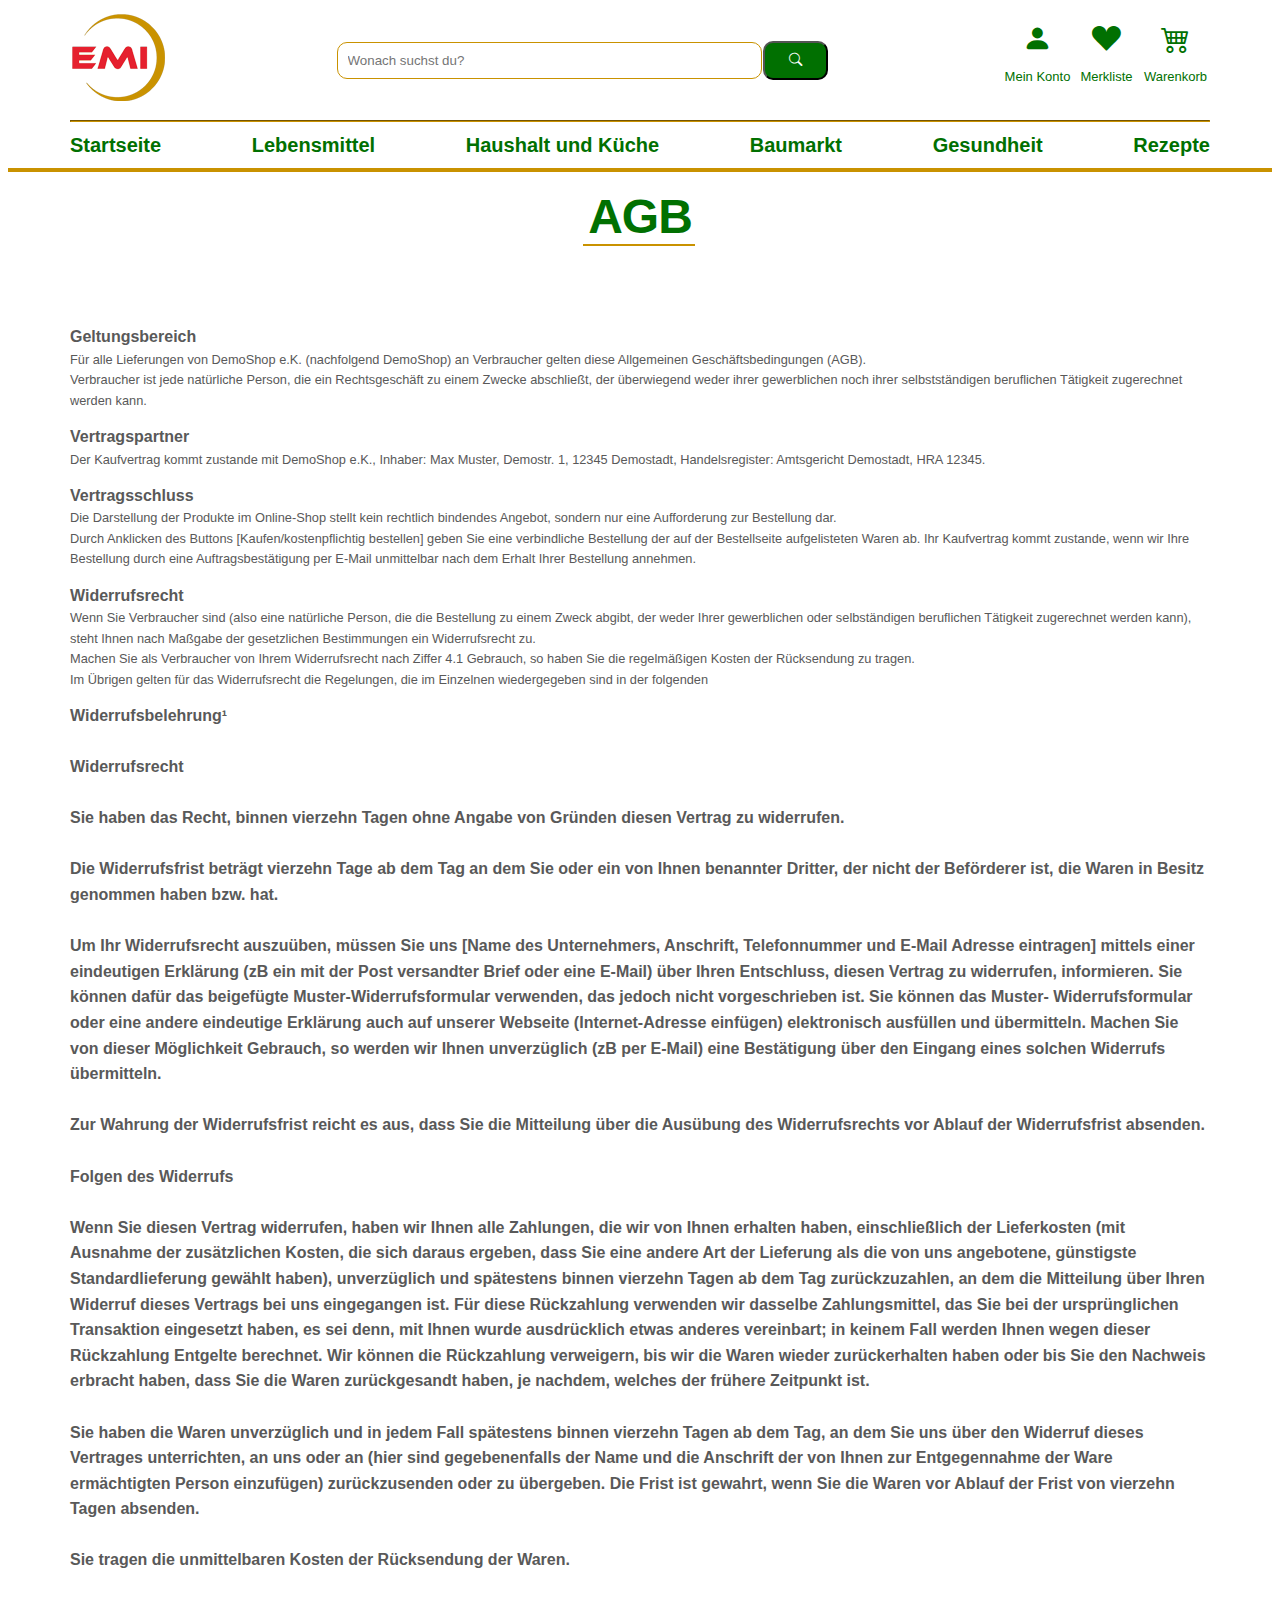
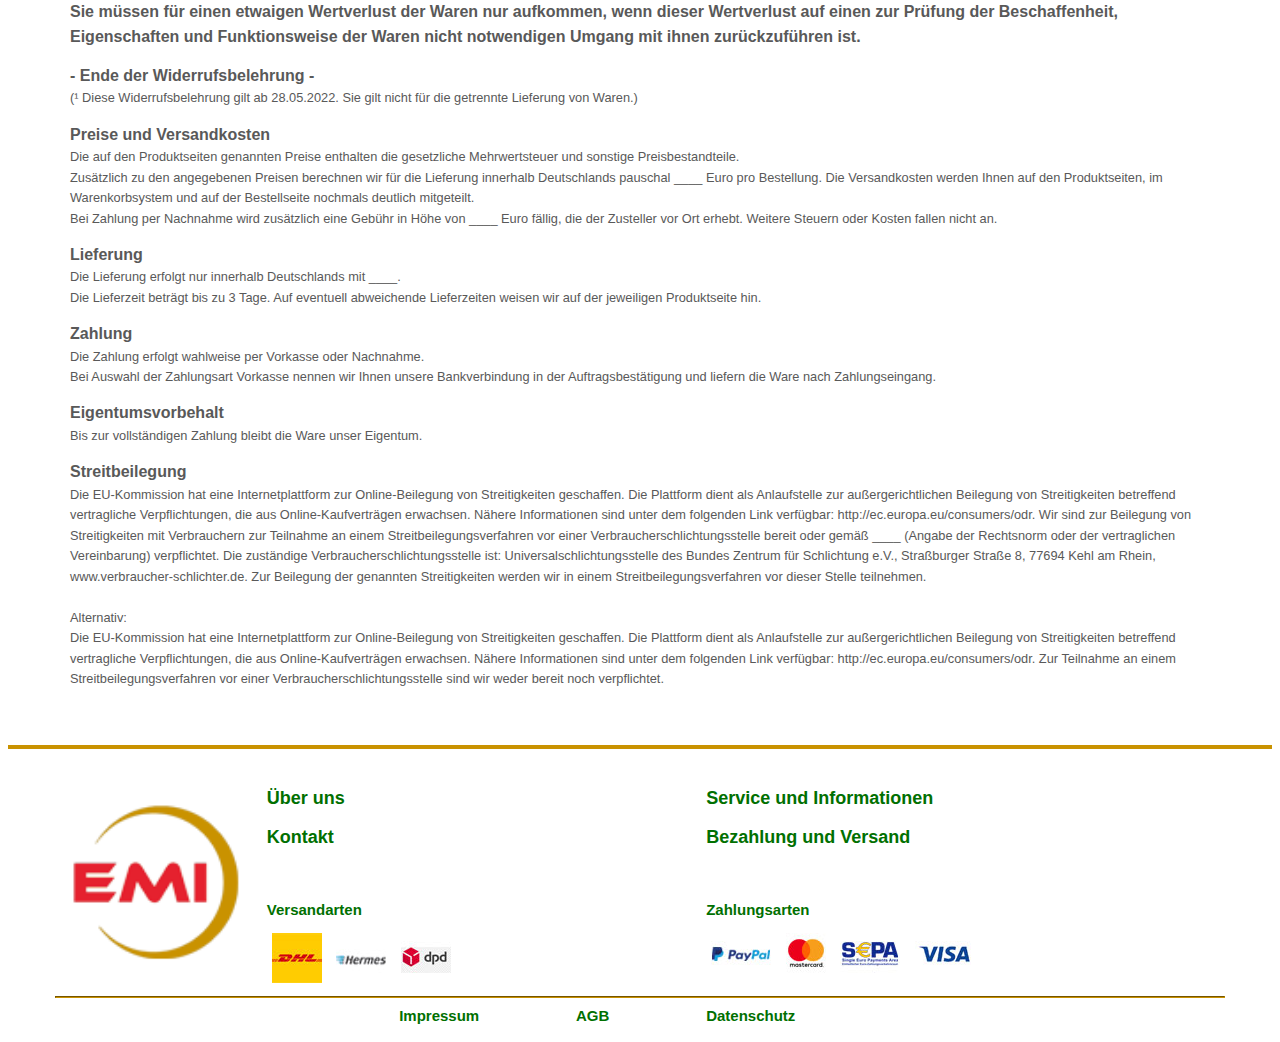
==== agb.html @ e1a67d45 "add project files" ====
<!doctype html>
<html lang="de">
	<head>
		<meta charset="utf-8">
		<meta name="viewport" content="width=device-width, initial-scale=1">
		<title>AGB</title>
		<link href="css/onlineshop.css" rel="stylesheet">
		<link href="css/agb.css" rel="stylesheet">
		<link rel="icon" href="favicon.ico" type="img/x-icon">
		
	</head>

	<body>
			<a href="#top" class="back-to-top" style="display: block" >Nach oben</a>
		
			<header>
				
				<div class="container">
					<div class="logo">
						<a href="index.html"> <img alt="" src="bilder/logo.png"></a>
					</div>
					
					<form class="suchen">
						<input type="text" placeholder="Wonach suchst du?" name="search">
						<button class="such_knopf" type="submit"><i class="bi bi-search"></i></button> 
					</form>
					
					<div class="top_rechts">
						<div class="konto">
							<a href="mein_konto.html">
								<i class="bi bi-person-fill"></i>
								<p>Mein Konto</p>
							</a>
						</div>
						<div class="merkliste">
							<a href="#">
								<i class="bi bi-suit-heart-fill"></i>
								<p>Merkliste</p>
							</a>
						</div>
						<div class="warenkorb">
							<a href="#">
								<i class="bi bi-cart4"></i>
								<p>Warenkorb</p>
							</a>
						</div>
					</div>
				</div>
			</header>
			
			
			<nav class="navi">
				<div class="container">
					<hr>
					<div class="links">
						<a href="index.html">Startseite</a>
						<a href="lebensmittel.html">Lebensmittel </a>
						<a href="haushalt_kuche.html">Haushalt und Küche</a>
						<a href="baumarkt.html">Baumarkt </a>
						<a href="#">Gesundheit</a>
						<a href="rezepte.html">Rezepte</a>
					</div>								
				</div>
				<div class="linie"></div>
					
				
			</nav>
		
		
			<section  >
				<div class="container">
					<div class="agb_seite">
						<h1>AGB</h1>
							<p>
								<span class="bold">Geltungsbereich</span><br>
								Für alle Lieferungen von DemoShop e.K. (nachfolgend DemoShop) an Verbraucher gelten diese Allgemeinen Geschäftsbedingungen (AGB).<br>
								Verbraucher ist jede natürliche Person, die ein Rechtsgeschäft zu einem Zwecke abschließt, der überwiegend weder ihrer gewerblichen noch ihrer selbstständigen beruflichen Tätigkeit zugerechnet werden kann.
								
							</p>
							<p>
								<span class="bold">Vertragspartner</span><br>
								Der Kaufvertrag kommt zustande mit DemoShop e.K., Inhaber: Max Muster, Demostr. 1, 12345 Demostadt, Handelsregister: Amtsgericht Demostadt, HRA 12345.
							</p>
							<p>
								<span class="bold">Vertragsschluss</span><br>
								Die Darstellung der Produkte im Online-Shop stellt kein rechtlich bindendes Angebot, sondern nur eine Aufforderung zur Bestellung dar.<br>
								Durch Anklicken des Buttons [Kaufen/kostenpflichtig bestellen] geben Sie eine verbindliche Bestellung der auf der Bestellseite aufgelisteten Waren ab. Ihr Kaufvertrag kommt zustande, wenn wir Ihre Bestellung durch eine Auftragsbestätigung per E-Mail unmittelbar nach dem Erhalt Ihrer Bestellung annehmen.
							</p>
							<p>
								<span class="bold">Widerrufsrecht</span><br>
								Wenn Sie Verbraucher sind (also eine natürliche Person, die die Bestellung zu einem Zweck abgibt, der weder Ihrer gewerblichen oder selbständigen beruflichen Tätigkeit zugerechnet werden kann), steht Ihnen nach Maßgabe der gesetzlichen Bestimmungen ein Widerrufsrecht zu.<br>
								Machen Sie als Verbraucher von Ihrem Widerrufsrecht nach Ziffer 4.1 Gebrauch, so haben Sie die regelmäßigen Kosten der Rücksendung zu tragen.<br>
								Im Übrigen gelten für das Widerrufsrecht die Regelungen, die im Einzelnen wiedergegeben sind in der folgenden
							</p>
							<p>
								<span class="bold">Widerrufsbelehrung¹<br><br>

									Widerrufsrecht<br><br>

									Sie haben das Recht, binnen vierzehn Tagen ohne Angabe von Gründen diesen Vertrag zu widerrufen.<br><br>

									Die Widerrufsfrist beträgt vierzehn Tage ab dem Tag an dem Sie oder ein von Ihnen benannter Dritter, der nicht der Beförderer ist, die Waren in Besitz genommen haben bzw. hat.<br><br>
								
								

									Um Ihr Widerrufsrecht auszuüben, müssen Sie uns [Name des Unternehmers, Anschrift, Telefonnummer und E-Mail Adresse eintragen] mittels einer eindeutigen Erklärung (zB ein mit der Post versandter Brief oder eine E-Mail) über Ihren Entschluss, diesen Vertrag zu widerrufen, informieren. Sie können dafür das beigefügte Muster-Widerrufsformular verwenden, das jedoch nicht vorgeschrieben ist. Sie können das Muster- Widerrufsformular oder eine andere eindeutige Erklärung auch auf unserer Webseite (Internet-Adresse einfügen) elektronisch ausfüllen und übermitteln. Machen Sie von dieser Möglichkeit Gebrauch, so werden wir Ihnen unverzüglich (zB per E-Mail) eine Bestätigung über den Eingang eines solchen Widerrufs übermitteln.<br><br>

									Zur Wahrung der Widerrufsfrist reicht es aus, dass Sie die Mitteilung über die Ausübung des Widerrufsrechts vor Ablauf der Widerrufsfrist absenden.<br><br>

									Folgen des Widerrufs<br><br>

									Wenn Sie diesen Vertrag widerrufen, haben wir Ihnen alle Zahlungen, die wir von Ihnen erhalten haben, einschließlich der Lieferkosten (mit Ausnahme der zusätzlichen Kosten, die sich daraus ergeben, dass Sie eine andere Art der Lieferung als die von uns angebotene, günstigste Standardlieferung gewählt haben), unverzüglich und spätestens binnen vierzehn Tagen ab dem Tag zurückzuzahlen, an dem die Mitteilung über Ihren Widerruf dieses Vertrags bei uns eingegangen ist. Für diese Rückzahlung verwenden wir dasselbe Zahlungsmittel, das Sie bei der ursprünglichen Transaktion eingesetzt haben, es sei denn, mit Ihnen wurde ausdrücklich etwas anderes vereinbart; in keinem Fall werden Ihnen wegen dieser Rückzahlung Entgelte berechnet. Wir können die Rückzahlung verweigern, bis wir die Waren wieder zurückerhalten haben oder bis Sie den Nachweis erbracht haben, dass Sie die Waren zurückgesandt haben, je nachdem, welches der frühere Zeitpunkt ist.<br><br>

									Sie haben die Waren unverzüglich und in jedem Fall spätestens binnen vierzehn Tagen ab dem Tag, an dem Sie uns über den Widerruf dieses Vertrages unterrichten, an uns oder an (hier sind gegebenenfalls der Name und die Anschrift der von Ihnen zur Entgegennahme der Ware ermächtigten Person einzufügen) zurückzusenden oder zu übergeben. Die Frist ist gewahrt, wenn Sie die Waren vor Ablauf der Frist von vierzehn Tagen absenden.<br><br>

									Sie tragen die unmittelbaren Kosten der Rücksendung der Waren.<br><br>

									Sie müssen für einen etwaigen Wertverlust der Waren nur aufkommen, wenn dieser Wertverlust auf einen zur Prüfung der Beschaffenheit, Eigenschaften und Funktionsweise der Waren nicht notwendigen Umgang mit ihnen zurückzuführen ist.
								</span>
							</p>
							<p>
								<span class="bold">- Ende der Widerrufsbelehrung -</span><br>

								(¹ Diese Widerrufsbelehrung gilt ab 28.05.2022. Sie gilt nicht für die getrennte Lieferung von Waren.)
							</p>
							<p>
								<span class="bold">Preise und Versandkosten</span><br>

									Die auf den Produktseiten genannten Preise enthalten die gesetzliche Mehrwertsteuer und sonstige Preisbestandteile.<br>
									Zusätzlich zu den angegebenen Preisen berechnen wir für die Lieferung innerhalb Deutschlands pauschal ____ Euro pro Bestellung. Die Versandkosten werden Ihnen auf den Produktseiten, im Warenkorbsystem und auf der Bestellseite nochmals deutlich mitgeteilt.
									<br>
									Bei Zahlung per Nachnahme wird zusätzlich eine Gebühr in Höhe von ____ Euro fällig, die der Zusteller vor Ort erhebt. Weitere Steuern oder Kosten fallen nicht an.
							</p>
							<p>
								<span class="bold">Lieferung</span><br>
								
								Die Lieferung erfolgt nur innerhalb Deutschlands mit ____.<br>
								Die Lieferzeit beträgt bis zu 3 Tage. Auf eventuell abweichende Lieferzeiten weisen wir auf der jeweiligen Produktseite hin.
							</p>
							<p>
								<span class="bold">Zahlung</span><br>
								Die Zahlung erfolgt wahlweise per Vorkasse oder Nachnahme.<br>
								Bei Auswahl der Zahlungsart Vorkasse nennen wir Ihnen unsere Bankverbindung in der Auftragsbestätigung und liefern die Ware nach Zahlungseingang.
							</p>
							<p>
								<span class="bold">Eigentumsvorbehalt</span><br>
								Bis zur vollständigen Zahlung bleibt die Ware unser Eigentum.
							</p>
						
							<p>
								<span class="bold">Streitbeilegung</span><br>
								Die EU-Kommission hat eine Internetplattform zur Online-Beilegung von Streitigkeiten geschaffen. Die Plattform dient als Anlaufstelle zur außergerichtlichen Beilegung von Streitigkeiten betreffend vertragliche Verpflichtungen, die aus Online-Kaufverträgen erwachsen. Nähere Informationen sind unter dem folgenden Link verfügbar: http://ec.europa.eu/consumers/odr. Wir sind zur Beilegung von Streitigkeiten mit Verbrauchern zur Teilnahme an einem Streitbeilegungsverfahren vor einer Verbraucherschlichtungsstelle bereit oder gemäß ____ (Angabe der Rechtsnorm oder der vertraglichen Vereinbarung) verpflichtet. Die zuständige Verbraucherschlichtungsstelle ist: Universalschlichtungsstelle des Bundes Zentrum für Schlichtung e.V., Straßburger Straße 8, 77694 Kehl am Rhein, www.verbraucher-schlichter.de. Zur Beilegung der genannten Streitigkeiten werden wir in einem Streitbeilegungsverfahren vor dieser Stelle teilnehmen.
								<br><br>

								Alternativ:<br>
								Die EU-Kommission hat eine Internetplattform zur Online-Beilegung von Streitigkeiten geschaffen. Die Plattform dient als Anlaufstelle zur außergerichtlichen Beilegung von Streitigkeiten betreffend vertragliche Verpflichtungen, die aus Online-Kaufverträgen erwachsen. Nähere Informationen sind unter dem folgenden Link verfügbar: http://ec.europa.eu/consumers/odr. Zur Teilnahme an einem Streitbeilegungsverfahren vor einer Verbraucherschlichtungsstelle sind wir weder bereit noch verpflichtet.
							</p>
					</div>
				
				</div>			
		
			</section>
				
		
				
		
		<footer>
				<div class="linie_footer"></div>
				<div class="container">
					<hr>
					<div class="logo_footer">
						<a href="index.html"> <img alt="" src="bilder/logo.png"></a>
					</div>
					<div class="footer_erste_spalte">
						<a href="#"><p>Über uns</p></a>
						<a href="#"><p>Kontakt</p></a>
					</div>
					<div class="footer_zweite_spalte">
						<a href="#"><p>Service und Informationen </p></a>
						<a href="#"><p>Bezahlung und Versand</p></a>
					</div>
					<div class="versandarten">
						<p>Versandarten</p>
						<img alt="" src="bilder/dhl.jpg">
						<img alt="" src="bilder/hermes.jpg">
						<img alt="" src="bilder/dpd.jpg">
					</div>
					
					<div class="zahlungsarten">
						<p>Zahlungsarten</p>
						<img alt="" src="bilder/paypal.jpg">
						<img alt="" src="bilder/mastercard.jpg">
						<img alt="" src="bilder/sepa.jpg">
						<img alt="" src="bilder/visa.jpg">
					</div>
					
					<a href="impressum.html" class="impressum">Impressum</a>
					<a href="agb.html" class="agb">AGB</a>
					<a href="daten_schutz.html" class="daten_schutz">Datenschutz</a>
				</div>
				
			</footer>
		
		
		<script src="js/jquery.min.js"></script>
		<script>
			$(document).ready(function(){

				// Der Button wird mit JavaScript erzeugt und vor dem Ende des body eingebunden.
				var back_to_top_button = ['<a href="#top" class="back-to-top">Nach oben</a>'].join("");
				$("body").append(back_to_top_button)

				// Der Button wird ausgeblendet
				$(".back-to-top").hide();

				// Funktion für das Scroll-Verhalten
				$(function () {
					$(window).scroll(function () {
						if ($(this).scrollTop() > 100) { // Wenn 100 Pixel gescrolled wurde
							$('.back-to-top').fadeIn();
						} else {
							$('.back-to-top').fadeOut();
						}
					});

					$('.back-to-top').click(function () { // Klick auf den Button
						$('body,html').animate({
							scrollTop: 0
						}, 800);
						return false;
					});
				});

			});
		</script>
		
	
	</body>
</html>
---- css/onlineshop.css ----
@charset "utf-8";
/* CSS Document für index */
@import url("../bootstrap-icons-1.10.3/bootstrap-icons.css");

:root{
	--main-color: #017001;
	--hover-color:#0CA30C;
	--gold-color: #c99200;
}

*{box-sizing: border-box;}

body{
font-family:"Trebuchet MS", Verdana, sans-serif;
	
}



.back-to-top {
 background:var(--main-color);
 color: #fff;
 position: fixed;
 bottom:20px;
 right:20px;
 padding:1em;
 z-index: 100;
 border-radius: 8%;
}


a{ 
	text-decoration: none;
}


.container{ /*background-color: rgba(189,179,251,1.00);*/
	padding-left: 15px;
	padding-right: 15px;
	margin-left: auto;
	margin-right: auto;
	
}




    /*####################   header ###################*/

header .container{
	display: flex;
	justify-content: space-between;
	align-items: center;
	
}

header .container .logo img{
	    width: 100%;

}


.suchen{
	max-width: 500px;
	width: 100%;
	
}
.such_knopf, .suchen input{
	padding: 10px;
	border-radius: 10px;
}

.suchen input{
	width: 85%;
	border: 1px solid var(--gold-color);
	
}


.such_knopf{
	width: 13%;
	margin-left: -3px;
	background-color: var(--main-color);
	cursor: pointer;	
}

.such_knopf:hover{
	background-color:#0B8A0B;
}




.bi-search{
	color: #fff;
}

.top_rechts{
	display: flex;
	justify-content: space-between;
}
.top_rechts p{
	font-size: 0.8125rem;
	text-align: center;
	
}
.top_rechts a{
	color: var(--main-color);
}
.top_rechts a:hover{
	color: var(--hover-color);
}

.bi-person-fill, .bi-suit-heart-fill, .bi-cart4{
font-size: 180%;
padding: 0 20px;
}



     /*########################   Navi  ###################*/

nav{/*background-color:#E04143;*/
position: relative;}
		 

.navi .container hr{
	width: 100%;
	display: inline-block;
	border-color: var(--gold-color);
}
.links{
	display: flex;
	justify-content: space-between;
}

.links a{ 
	color: var(--main-color);
	font-weight: bold;
	font-size: 1.25rem;
	transition: transform 0.5s;
}
.links a:hover{
	color: var(--hover-color);
	transform: scale(1.1, 1.1);
}



.links a:first-child{
	border-bottom: 1px solid var(--gold-color);
	
}


.linie::after{
	content: "";
	position: absolute;
	height: 4px;
	width: 100%;
	background-color: var(--gold-color);
	top: 56px;
}


       /*########################   main  ###################*/



main .container p:nth-child(1){
	margin-top: 35px;
	color: var(--main-color);
	text-align: center;
	font-size: 300%;
	font-weight: bold;
	text-shadow: 1px 1px 3px var(--gold-color);
}



main .angebot_bilder{ 
display: flex;
justify-content:space-between;

}




			
main .bilder{background-color: var(--main-color);
margin: 0 8px;	
border: 1px solid var(--gold-color);
border-radius: 14px;
transition: transform 0.5s;

}

.bilder:hover{
	transform: scale(1.1, 1.1);
}


main .bilder p{
	margin: 5px 0;
	color: #fff;
	font-size: 1.2rem;
	font-weight: bold;
	text-align: center;
	text-shadow: none;
	
}
main .bilder img{
width: 100%;
height:auto;
border-radius: 14px 14px 0 0;
}


main .bilder .bi-cart4{
	color: var(--gold-color);
	font-size: 155%;
	padding: 0 45%;
}

main .bilder hr{
	border-color: var(--gold-color);
    margin-top: -4px;
}


/*- ---------------------------------------*/

.big_bilder{
margin-top: 70px;	
display: grid;
grid-template-columns: repeat(3, auto);
grid-template-rows: repeat(2, auto);
grid-template-areas: "bild1 bild2 bild2" "bild3 bild3 bild3";
grid-gap: 15px;

}

.big_bilder_erste_bild{
	grid-area: bild1;
	position: relative;
}


.big_bilder_erste_bild p{
    bottom: 205px;
	font-size: 40px;
}


.big_bilder_zweite_bild{
	grid-area: bild2;
}
.big_bilder_dritte_bild{
	grid-area: bild3;
	position: relative;
}

.big_bilder_dritte_bild p{
    bottom: 20px;
	font-size: 50px;
}


.big_bilder_erste_bild p, .big_bilder_dritte_bild p{
	background-color: yellow;
    padding: 10px;
    position: absolute;
    font-weight: bold;
}

.big_bilder_erste_bild img, .big_bilder_zweite_bild img, .big_bilder_dritte_bild img{
	width: 100%;
	height: 100%;
}





		/*##############################   Footer  ################################*/


footer{ 
	position: relative;
	margin-top: 80px;
}

.linie_footer::after{
	content: "";
	position: absolute;
	height: 4px;
	width: 100%;
	background-color: var(--gold-color);
	top: -25px;
}



footer .container a{
	color: var(--main-color);
	font-size: 18px;
	font-weight: bold;
}

footer .container a:hover{
	text-decoration: underline;
	color: var(--hover-color);
}



footer .container hr{
   width: 100%;
   border-color: var(--gold-color);
   bottom: 28px;
   position: absolute;
	
}


footer .container{	
display: grid;
grid-template-columns: repeat(7, auto);
grid-template-rows: repeat(3, auto);
grid-template-areas: 
	"logo erste_spalte erste_spalte erste_spalte zweite_spalte zweite_spalte zweite_spalte " 
	"logo versand versand versand zahlung zahlung zahlung "
	"logo none impre agb daten . .";
grid-gap: 20px;
	position: relative;

}


.logo_footer{
	grid-area: logo
}

.logo_footer img{
padding-top: 25px;
width: 100%;
height: auto;
}


.footer_erste_spalte{
	grid-area: erste_spalte;
}

.footer_zweite_spalte{
	grid-area: zweite_spalte;
}

.versandarten{
	grid-area: versand;
	color: var(--main-color);
}


.zahlungsarten{
	grid-area: zahlung;	

}



.container .zahlungsarten p, .container .versandarten p{
	font-size: 15px;
	color: var(--main-color);
	font-weight: bold;
}

.zahlungsarten img, .versandarten img{
	padding: 0 5px;
}

.impressum{
	grid-area: impre;
}
.agb{
	grid-area: agb;
}

.daten_schutz{
	grid-area: daten;
}

.container .impressum, .container .agb, .container .daten_schutz  {
	padding-bottom: 10px;
	font-size: 15px;
}
.impressum:hover, .agb:hover, .daten_schutz:hover{
	text-decoration: underline;
	color: var(--hover-color);
	
}



/*################################    media       ###########################################*/


@media (min-width: 570px) and (max-width: 654px){
.big_bilder_erste_bild p {
    bottom: 120px;
    font-size: 1rem;
	}
	
	.big_bilder_dritte_bild p {
    bottom: 10px;
    font-size: 30px;
	}
	
	.links a {
	font-size: 0.8rem;
	}
	
	.suchen {
    margin-left: 20px;
	}
	
	main .angebot_bilder {
		
    flex-direction: column;
    align-items: center;
		}
	
	.such_knopf, .suchen input {
    padding: 6px;
	}
	.bi-person-fill, .bi-suit-heart-fill, .bi-cart4 {
    font-size: 152%;
		}
	
	.top_rechts p {
    font-size: 0.7rem;
	}
	
	main .bilder {
    
    margin: 20px;
    width: 250px;
	}
	
	main .container p:nth-child(1){
		font-size: 250%;
	}
	
	.zahlungsarten img, .versandarten img {
    padding: 0 7px;
    margin-right: 20px;
}
	
	footer .container a {
    font-size: 15px;
	}
	
	.container .impressum, .container .agb, .container .daten_schutz {
    padding: 10px;
    font-size: 13px;
}
}

	
	

@media (min-width: 645px) and (max-width: 767px){
.big_bilder_erste_bild p {
    bottom: 135px;
    font-size: 16px;
}
	.big_bilder_dritte_bild p {
    bottom: 0px;
    font-size: 40px;
	}
	
	main .bilder {
    margin: 15px 0;
    width: 250px;
	}
	main .angebot_bilder {
    flex-direction: column;
    align-items: center;
		}
	
	.suchen {
    margin-left: 20px;
	}	
	
	.links a {
	font-size: 0.9rem;
	}	
	main .container p:nth-child(1){
		font-size: 230%;
	}
	
	.bi-person-fill, .bi-suit-heart-fill, .bi-cart4 {
    font-size: 152%;
		}
	
	.top_rechts p {
    font-size: 0.7rem;
	}
	
	
	
	
}



	
	

@media (min-width: 768px) and (max-width: 991px){
	.big_bilder_erste_bild p {
    bottom: 135px;
    font-size: 22px;
	}	
	.suchen {
    margin-left: 20px;
	}	
	
	.links a {
	font-size: 1rem;
	}	
	
	main .bilder {
    margin: 20px 0;
    width: 250px;
	}
	
	main .angebot_bilder {
    justify-content: space-around;
    flex-wrap: wrap;
		}
	
	main .container p:nth-child(1){
		font-size: 250%;
	}
	
	
	.bi-person-fill, .bi-suit-heart-fill, .bi-cart4 {
    font-size: 152%;
		}
	
	.top_rechts p {
    font-size: 0.7rem;
	}
}	



	

@media (min-width: 992px) and (max-width: 1200px){
	.big_bilder_erste_bild p {
    bottom: 175px;
    font-size: 25px;
	}	
}






	
	

/*/*### Small ####*/
@media (min-width: 768px){
	.container{
		width: 750px;
	}
	
}
	
/*### Medium ####*/
@media (min-width: 992px){
	.container{
		width: 970px;
	}
}	
	

/*### Large  ####*/
@media (min-width: 1200px){
	.container{
		width: 1170px;
	}
}
---- css/agb.css ----
@charset "utf-8";
/* CSS Document  AGB*/


.links a:first-child {
    border-bottom: none;
}

h1{	
	margin-bottom: 80px;
	color: var(--main-color);
	font-size: 3rem;
	letter-spacing: -1px;
	text-align: center;
	position: relative;
	
}
h1::after {
    content: "";
    position: absolute;
    top: 55px;
    left: 45%;
    width: 7rem;
    border-bottom: 2px solid var(--gold-color);
  
}

.bold{
	font-weight: bold;
	font-size: 1rem;
	
}
.agb_seite p{
	color: #595959;
	font-size: 0.8rem;
	line-height: 1.6;
}
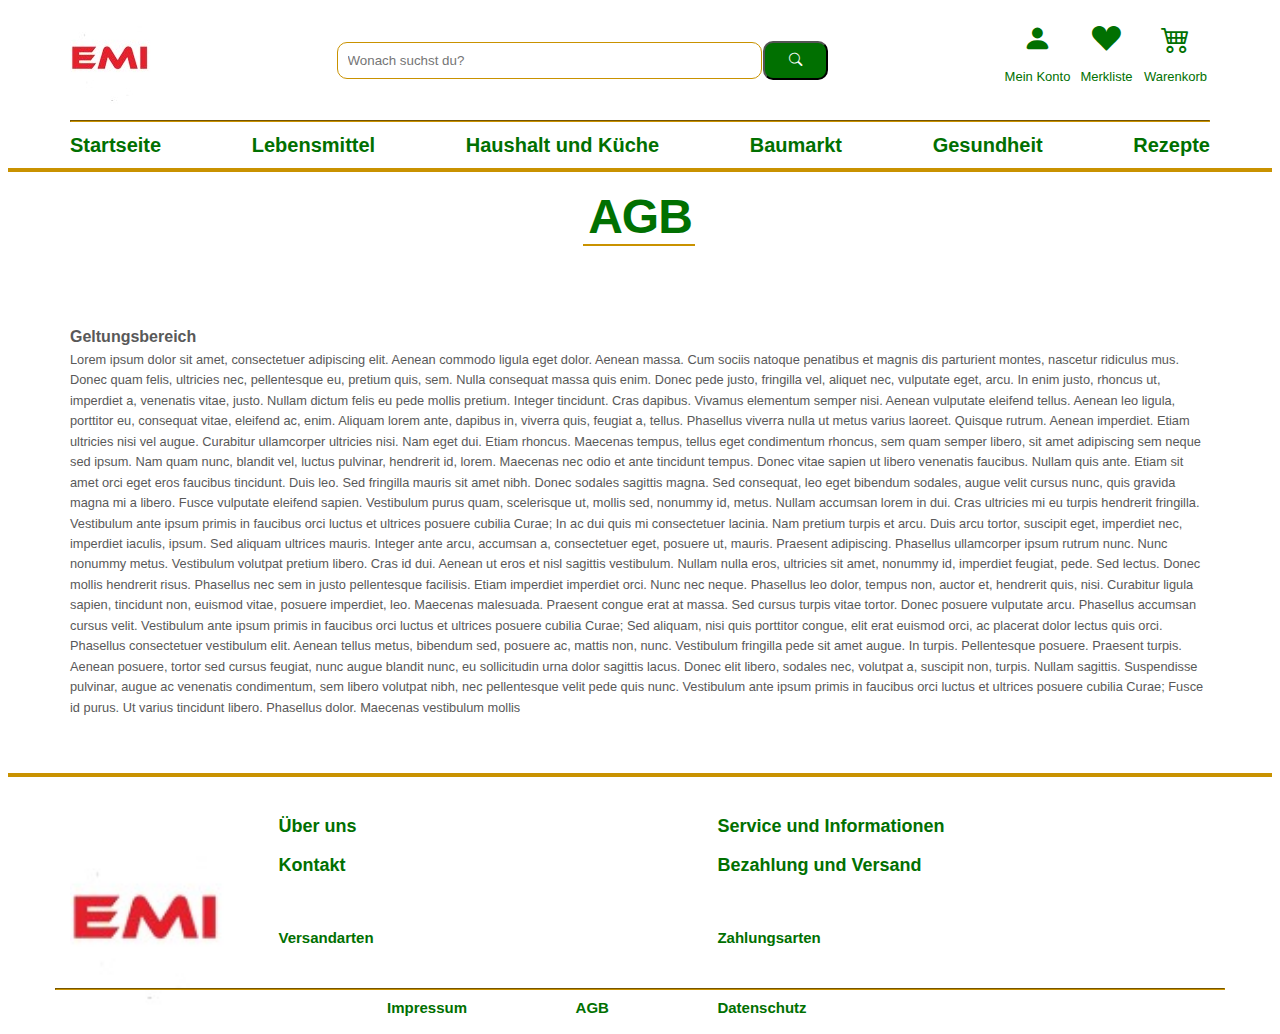
==== commit 78372cc5: "add agb page" ====
--- a/agb.html
+++ b/agb.html
@@ -1,239 +1,160 @@
-<!doctype html>
-<html lang="de">
-	<head>
-		<meta charset="utf-8">
-		<meta name="viewport" content="width=device-width, initial-scale=1">
-		<title>AGB</title>
-		<link href="css/onlineshop.css" rel="stylesheet">
-		<link href="css/agb.css" rel="stylesheet">
-		<link rel="icon" href="favicon.ico" type="img/x-icon">
-		
-	</head>
-
-	<body>
-			<a href="#top" class="back-to-top" style="display: block" >Nach oben</a>
-		
-			<header>
-				
-				<div class="container">
-					<div class="logo">
-						<a href="index.html"> <img alt="" src="bilder/logo.png"></a>
-					</div>
-					
-					<form class="suchen">
-						<input type="text" placeholder="Wonach suchst du?" name="search">
-						<button class="such_knopf" type="submit"><i class="bi bi-search"></i></button> 
-					</form>
-					
-					<div class="top_rechts">
-						<div class="konto">
-							<a href="mein_konto.html">
-								<i class="bi bi-person-fill"></i>
-								<p>Mein Konto</p>
-							</a>
-						</div>
-						<div class="merkliste">
-							<a href="#">
-								<i class="bi bi-suit-heart-fill"></i>
-								<p>Merkliste</p>
-							</a>
-						</div>
-						<div class="warenkorb">
-							<a href="#">
-								<i class="bi bi-cart4"></i>
-								<p>Warenkorb</p>
-							</a>
-						</div>
-					</div>
-				</div>
-			</header>
-			
-			
-			<nav class="navi">
-				<div class="container">
-					<hr>
-					<div class="links">
-						<a href="index.html">Startseite</a>
-						<a href="lebensmittel.html">Lebensmittel </a>
-						<a href="haushalt_kuche.html">Haushalt und Küche</a>
-						<a href="baumarkt.html">Baumarkt </a>
-						<a href="#">Gesundheit</a>
-						<a href="rezepte.html">Rezepte</a>
-					</div>								
-				</div>
-				<div class="linie"></div>
-					
-				
-			</nav>
-		
-		
-			<section  >
-				<div class="container">
-					<div class="agb_seite">
-						<h1>AGB</h1>
-							<p>
-								<span class="bold">Geltungsbereich</span><br>
-								Für alle Lieferungen von DemoShop e.K. (nachfolgend DemoShop) an Verbraucher gelten diese Allgemeinen Geschäftsbedingungen (AGB).<br>
-								Verbraucher ist jede natürliche Person, die ein Rechtsgeschäft zu einem Zwecke abschließt, der überwiegend weder ihrer gewerblichen noch ihrer selbstständigen beruflichen Tätigkeit zugerechnet werden kann.
-								
-							</p>
-							<p>
-								<span class="bold">Vertragspartner</span><br>
-								Der Kaufvertrag kommt zustande mit DemoShop e.K., Inhaber: Max Muster, Demostr. 1, 12345 Demostadt, Handelsregister: Amtsgericht Demostadt, HRA 12345.
-							</p>
-							<p>
-								<span class="bold">Vertragsschluss</span><br>
-								Die Darstellung der Produkte im Online-Shop stellt kein rechtlich bindendes Angebot, sondern nur eine Aufforderung zur Bestellung dar.<br>
-								Durch Anklicken des Buttons [Kaufen/kostenpflichtig bestellen] geben Sie eine verbindliche Bestellung der auf der Bestellseite aufgelisteten Waren ab. Ihr Kaufvertrag kommt zustande, wenn wir Ihre Bestellung durch eine Auftragsbestätigung per E-Mail unmittelbar nach dem Erhalt Ihrer Bestellung annehmen.
-							</p>
-							<p>
-								<span class="bold">Widerrufsrecht</span><br>
-								Wenn Sie Verbraucher sind (also eine natürliche Person, die die Bestellung zu einem Zweck abgibt, der weder Ihrer gewerblichen oder selbständigen beruflichen Tätigkeit zugerechnet werden kann), steht Ihnen nach Maßgabe der gesetzlichen Bestimmungen ein Widerrufsrecht zu.<br>
-								Machen Sie als Verbraucher von Ihrem Widerrufsrecht nach Ziffer 4.1 Gebrauch, so haben Sie die regelmäßigen Kosten der Rücksendung zu tragen.<br>
-								Im Übrigen gelten für das Widerrufsrecht die Regelungen, die im Einzelnen wiedergegeben sind in der folgenden
-							</p>
-							<p>
-								<span class="bold">Widerrufsbelehrung¹<br><br>
-
-									Widerrufsrecht<br><br>
-
-									Sie haben das Recht, binnen vierzehn Tagen ohne Angabe von Gründen diesen Vertrag zu widerrufen.<br><br>
-
-									Die Widerrufsfrist beträgt vierzehn Tage ab dem Tag an dem Sie oder ein von Ihnen benannter Dritter, der nicht der Beförderer ist, die Waren in Besitz genommen haben bzw. hat.<br><br>
-								
-								
-
-									Um Ihr Widerrufsrecht auszuüben, müssen Sie uns [Name des Unternehmers, Anschrift, Telefonnummer und E-Mail Adresse eintragen] mittels einer eindeutigen Erklärung (zB ein mit der Post versandter Brief oder eine E-Mail) über Ihren Entschluss, diesen Vertrag zu widerrufen, informieren. Sie können dafür das beigefügte Muster-Widerrufsformular verwenden, das jedoch nicht vorgeschrieben ist. Sie können das Muster- Widerrufsformular oder eine andere eindeutige Erklärung auch auf unserer Webseite (Internet-Adresse einfügen) elektronisch ausfüllen und übermitteln. Machen Sie von dieser Möglichkeit Gebrauch, so werden wir Ihnen unverzüglich (zB per E-Mail) eine Bestätigung über den Eingang eines solchen Widerrufs übermitteln.<br><br>
-
-									Zur Wahrung der Widerrufsfrist reicht es aus, dass Sie die Mitteilung über die Ausübung des Widerrufsrechts vor Ablauf der Widerrufsfrist absenden.<br><br>
-
-									Folgen des Widerrufs<br><br>
-
-									Wenn Sie diesen Vertrag widerrufen, haben wir Ihnen alle Zahlungen, die wir von Ihnen erhalten haben, einschließlich der Lieferkosten (mit Ausnahme der zusätzlichen Kosten, die sich daraus ergeben, dass Sie eine andere Art der Lieferung als die von uns angebotene, günstigste Standardlieferung gewählt haben), unverzüglich und spätestens binnen vierzehn Tagen ab dem Tag zurückzuzahlen, an dem die Mitteilung über Ihren Widerruf dieses Vertrags bei uns eingegangen ist. Für diese Rückzahlung verwenden wir dasselbe Zahlungsmittel, das Sie bei der ursprünglichen Transaktion eingesetzt haben, es sei denn, mit Ihnen wurde ausdrücklich etwas anderes vereinbart; in keinem Fall werden Ihnen wegen dieser Rückzahlung Entgelte berechnet. Wir können die Rückzahlung verweigern, bis wir die Waren wieder zurückerhalten haben oder bis Sie den Nachweis erbracht haben, dass Sie die Waren zurückgesandt haben, je nachdem, welches der frühere Zeitpunkt ist.<br><br>
-
-									Sie haben die Waren unverzüglich und in jedem Fall spätestens binnen vierzehn Tagen ab dem Tag, an dem Sie uns über den Widerruf dieses Vertrages unterrichten, an uns oder an (hier sind gegebenenfalls der Name und die Anschrift der von Ihnen zur Entgegennahme der Ware ermächtigten Person einzufügen) zurückzusenden oder zu übergeben. Die Frist ist gewahrt, wenn Sie die Waren vor Ablauf der Frist von vierzehn Tagen absenden.<br><br>
-
-									Sie tragen die unmittelbaren Kosten der Rücksendung der Waren.<br><br>
-
-									Sie müssen für einen etwaigen Wertverlust der Waren nur aufkommen, wenn dieser Wertverlust auf einen zur Prüfung der Beschaffenheit, Eigenschaften und Funktionsweise der Waren nicht notwendigen Umgang mit ihnen zurückzuführen ist.
-								</span>
-							</p>
-							<p>
-								<span class="bold">- Ende der Widerrufsbelehrung -</span><br>
-
-								(¹ Diese Widerrufsbelehrung gilt ab 28.05.2022. Sie gilt nicht für die getrennte Lieferung von Waren.)
-							</p>
-							<p>
-								<span class="bold">Preise und Versandkosten</span><br>
-
-									Die auf den Produktseiten genannten Preise enthalten die gesetzliche Mehrwertsteuer und sonstige Preisbestandteile.<br>
-									Zusätzlich zu den angegebenen Preisen berechnen wir für die Lieferung innerhalb Deutschlands pauschal ____ Euro pro Bestellung. Die Versandkosten werden Ihnen auf den Produktseiten, im Warenkorbsystem und auf der Bestellseite nochmals deutlich mitgeteilt.
-									<br>
-									Bei Zahlung per Nachnahme wird zusätzlich eine Gebühr in Höhe von ____ Euro fällig, die der Zusteller vor Ort erhebt. Weitere Steuern oder Kosten fallen nicht an.
-							</p>
-							<p>
-								<span class="bold">Lieferung</span><br>
-								
-								Die Lieferung erfolgt nur innerhalb Deutschlands mit ____.<br>
-								Die Lieferzeit beträgt bis zu 3 Tage. Auf eventuell abweichende Lieferzeiten weisen wir auf der jeweiligen Produktseite hin.
-							</p>
-							<p>
-								<span class="bold">Zahlung</span><br>
-								Die Zahlung erfolgt wahlweise per Vorkasse oder Nachnahme.<br>
-								Bei Auswahl der Zahlungsart Vorkasse nennen wir Ihnen unsere Bankverbindung in der Auftragsbestätigung und liefern die Ware nach Zahlungseingang.
-							</p>
-							<p>
-								<span class="bold">Eigentumsvorbehalt</span><br>
-								Bis zur vollständigen Zahlung bleibt die Ware unser Eigentum.
-							</p>
-						
-							<p>
-								<span class="bold">Streitbeilegung</span><br>
-								Die EU-Kommission hat eine Internetplattform zur Online-Beilegung von Streitigkeiten geschaffen. Die Plattform dient als Anlaufstelle zur außergerichtlichen Beilegung von Streitigkeiten betreffend vertragliche Verpflichtungen, die aus Online-Kaufverträgen erwachsen. Nähere Informationen sind unter dem folgenden Link verfügbar: http://ec.europa.eu/consumers/odr. Wir sind zur Beilegung von Streitigkeiten mit Verbrauchern zur Teilnahme an einem Streitbeilegungsverfahren vor einer Verbraucherschlichtungsstelle bereit oder gemäß ____ (Angabe der Rechtsnorm oder der vertraglichen Vereinbarung) verpflichtet. Die zuständige Verbraucherschlichtungsstelle ist: Universalschlichtungsstelle des Bundes Zentrum für Schlichtung e.V., Straßburger Straße 8, 77694 Kehl am Rhein, www.verbraucher-schlichter.de. Zur Beilegung der genannten Streitigkeiten werden wir in einem Streitbeilegungsverfahren vor dieser Stelle teilnehmen.
-								<br><br>
-
-								Alternativ:<br>
-								Die EU-Kommission hat eine Internetplattform zur Online-Beilegung von Streitigkeiten geschaffen. Die Plattform dient als Anlaufstelle zur außergerichtlichen Beilegung von Streitigkeiten betreffend vertragliche Verpflichtungen, die aus Online-Kaufverträgen erwachsen. Nähere Informationen sind unter dem folgenden Link verfügbar: http://ec.europa.eu/consumers/odr. Zur Teilnahme an einem Streitbeilegungsverfahren vor einer Verbraucherschlichtungsstelle sind wir weder bereit noch verpflichtet.
-							</p>
-					</div>
-				
-				</div>			
-		
-			</section>
-				
-		
-				
-		
-		<footer>
-				<div class="linie_footer"></div>
-				<div class="container">
-					<hr>
-					<div class="logo_footer">
-						<a href="index.html"> <img alt="" src="bilder/logo.png"></a>
-					</div>
-					<div class="footer_erste_spalte">
-						<a href="#"><p>Über uns</p></a>
-						<a href="#"><p>Kontakt</p></a>
-					</div>
-					<div class="footer_zweite_spalte">
-						<a href="#"><p>Service und Informationen </p></a>
-						<a href="#"><p>Bezahlung und Versand</p></a>
-					</div>
-					<div class="versandarten">
-						<p>Versandarten</p>
-						<img alt="" src="bilder/dhl.jpg">
-						<img alt="" src="bilder/hermes.jpg">
-						<img alt="" src="bilder/dpd.jpg">
-					</div>
-					
-					<div class="zahlungsarten">
-						<p>Zahlungsarten</p>
-						<img alt="" src="bilder/paypal.jpg">
-						<img alt="" src="bilder/mastercard.jpg">
-						<img alt="" src="bilder/sepa.jpg">
-						<img alt="" src="bilder/visa.jpg">
-					</div>
-					
-					<a href="impressum.html" class="impressum">Impressum</a>
-					<a href="agb.html" class="agb">AGB</a>
-					<a href="daten_schutz.html" class="daten_schutz">Datenschutz</a>
-				</div>
-				
-			</footer>
-		
-		
-		<script src="js/jquery.min.js"></script>
-		<script>
-			$(document).ready(function(){
-
-				// Der Button wird mit JavaScript erzeugt und vor dem Ende des body eingebunden.
-				var back_to_top_button = ['<a href="#top" class="back-to-top">Nach oben</a>'].join("");
-				$("body").append(back_to_top_button)
-
-				// Der Button wird ausgeblendet
-				$(".back-to-top").hide();
-
-				// Funktion für das Scroll-Verhalten
-				$(function () {
-					$(window).scroll(function () {
-						if ($(this).scrollTop() > 100) { // Wenn 100 Pixel gescrolled wurde
-							$('.back-to-top').fadeIn();
-						} else {
-							$('.back-to-top').fadeOut();
-						}
-					});
-
-					$('.back-to-top').click(function () { // Klick auf den Button
-						$('body,html').animate({
-							scrollTop: 0
-						}, 800);
-						return false;
-					});
-				});
-
-			});
-		</script>
-		
-	
-	</body>
-</html>
+<!doctype html>
+<html lang="de">
+	<head>
+		<meta charset="utf-8">
+		<meta name="viewport" content="width=device-width, initial-scale=1">
+		<title>AGB</title>
+		<link href="css/onlineshop.css" rel="stylesheet">
+		<link href="css/agb.css" rel="stylesheet">
+		<link rel="icon" href="favicon.ico" type="img/x-icon">
+		
+	</head>
+
+	<body>
+			<a href="#top" class="back-to-top" style="display: block" >Nach oben</a>
+		
+			<header>
+				
+				<div class="container">
+					<div class="logo">
+						<a href="index.html"> <img alt="" src="bilder/logo.png"></a>
+					</div>
+					
+					<form class="suchen">
+						<input type="text" placeholder="Wonach suchst du?" name="search">
+						<button class="such_knopf" type="submit"><i class="bi bi-search"></i></button> 
+					</form>
+					
+					<div class="top_rechts">
+						<div class="konto">
+							<a href="mein_konto.html">
+								<i class="bi bi-person-fill"></i>
+								<p>Mein Konto</p>
+							</a>
+						</div>
+						<div class="merkliste">
+							<a href="#">
+								<i class="bi bi-suit-heart-fill"></i>
+								<p>Merkliste</p>
+							</a>
+						</div>
+						<div class="warenkorb">
+							<a href="#">
+								<i class="bi bi-cart4"></i>
+								<p>Warenkorb</p>
+							</a>
+						</div>
+					</div>
+				</div>
+			</header>
+			
+			
+			<nav class="navi">
+				<div class="container">
+					<hr>
+					<div class="links">
+						<a href="index.html">Startseite</a>
+						<a href="lebensmittel.html">Lebensmittel </a>
+						<a href="haushalt_kuche.html">Haushalt und Küche</a>
+						<a href="baumarkt.html">Baumarkt </a>
+						<a href="#">Gesundheit</a>
+						<a href="rezepte.html">Rezepte</a>
+					</div>								
+				</div>
+				<div class="linie"></div>
+					
+				
+			</nav>
+		
+		
+			<section  >
+				<div class="container">
+					<div class="agb_seite">
+						<h1>AGB</h1>
+							<p>
+								<span class="bold">Geltungsbereich</span><br>
+								Lorem ipsum dolor sit amet, consectetuer adipiscing elit. Aenean commodo ligula eget dolor. Aenean massa. Cum sociis natoque penatibus et magnis dis parturient montes, nascetur ridiculus mus. Donec quam felis, ultricies nec, pellentesque eu, pretium quis, sem. Nulla consequat massa quis enim. Donec pede justo, fringilla vel, aliquet nec, vulputate eget, arcu. In enim justo, rhoncus ut, imperdiet a, venenatis vitae, justo. Nullam dictum felis eu pede mollis pretium. Integer tincidunt. Cras dapibus. Vivamus elementum semper nisi. Aenean vulputate eleifend tellus. Aenean leo ligula, porttitor eu, consequat vitae, eleifend ac, enim. Aliquam lorem ante, dapibus in, viverra quis, feugiat a, tellus. Phasellus viverra nulla ut metus varius laoreet. Quisque rutrum. Aenean imperdiet. Etiam ultricies nisi vel augue. Curabitur ullamcorper ultricies nisi. Nam eget dui. Etiam rhoncus. Maecenas tempus, tellus eget condimentum rhoncus, sem quam semper libero, sit amet adipiscing sem neque sed ipsum. Nam quam nunc, blandit vel, luctus pulvinar, hendrerit id, lorem. Maecenas nec odio et ante tincidunt tempus. Donec vitae sapien ut libero venenatis faucibus. Nullam quis ante. Etiam sit amet orci eget eros faucibus tincidunt. Duis leo. Sed fringilla mauris sit amet nibh. Donec sodales sagittis magna. Sed consequat, leo eget bibendum sodales, augue velit cursus nunc, quis gravida magna mi a libero. Fusce vulputate eleifend sapien. Vestibulum purus quam, scelerisque ut, mollis sed, nonummy id, metus. Nullam accumsan lorem in dui. Cras ultricies mi eu turpis hendrerit fringilla. Vestibulum ante ipsum primis in faucibus orci luctus et ultrices posuere cubilia Curae; In ac dui quis mi consectetuer lacinia. Nam pretium turpis et arcu. Duis arcu tortor, suscipit eget, imperdiet nec, imperdiet iaculis, ipsum. Sed aliquam ultrices mauris. Integer ante arcu, accumsan a, consectetuer eget, posuere ut, mauris. Praesent adipiscing. Phasellus ullamcorper ipsum rutrum nunc. Nunc nonummy metus. Vestibulum volutpat pretium libero. Cras id dui. Aenean ut eros et nisl sagittis vestibulum. Nullam nulla eros, ultricies sit amet, nonummy id, imperdiet feugiat, pede. Sed lectus. Donec mollis hendrerit risus. Phasellus nec sem in justo pellentesque facilisis. Etiam imperdiet imperdiet orci. Nunc nec neque. Phasellus leo dolor, tempus non, auctor et, hendrerit quis, nisi. Curabitur ligula sapien, tincidunt non, euismod vitae, posuere imperdiet, leo. Maecenas malesuada. Praesent congue erat at massa. Sed cursus turpis vitae tortor. Donec posuere vulputate arcu. Phasellus accumsan cursus velit. Vestibulum ante ipsum primis in faucibus orci luctus et ultrices posuere cubilia Curae; Sed aliquam, nisi quis porttitor congue, elit erat euismod orci, ac placerat dolor lectus quis orci. Phasellus consectetuer vestibulum elit. Aenean tellus metus, bibendum sed, posuere ac, mattis non, nunc. Vestibulum fringilla pede sit amet augue. In turpis. Pellentesque posuere. Praesent turpis. Aenean posuere, tortor sed cursus feugiat, nunc augue blandit nunc, eu sollicitudin urna dolor sagittis lacus. Donec elit libero, sodales nec, volutpat a, suscipit non, turpis. Nullam sagittis. Suspendisse pulvinar, augue ac venenatis condimentum, sem libero volutpat nibh, nec pellentesque velit pede quis nunc. Vestibulum ante ipsum primis in faucibus orci luctus et ultrices posuere cubilia Curae; Fusce id purus. Ut varius tincidunt libero. Phasellus dolor. Maecenas vestibulum mollis
+							</p>
+							
+					</div>
+				
+				</div>			
+		
+			</section>
+				
+		
+				
+		
+		<footer>
+				<div class="linie_footer"></div>
+				<div class="container">
+					<hr>
+					<div class="logo_footer">
+						<a href="index.html"> <img alt="" src="bilder/logo.png"></a>
+					</div>
+					<div class="footer_erste_spalte">
+						<a href="#"><p>Über uns</p></a>
+						<a href="#"><p>Kontakt</p></a>
+					</div>
+					<div class="footer_zweite_spalte">
+						<a href="#"><p>Service und Informationen </p></a>
+						<a href="#"><p>Bezahlung und Versand</p></a>
+					</div>
+					<div class="versandarten">
+						<p>Versandarten</p>
+						<img alt="" src="bilder/dhl.jpg">
+						<img alt="" src="bilder/hermes.jpg">
+						<img alt="" src="bilder/dpd.jpg">
+					</div>
+					
+					<div class="zahlungsarten">
+						<p>Zahlungsarten</p>
+						<img alt="" src="bilder/paypal.jpg">
+						<img alt="" src="bilder/mastercard.jpg">
+						<img alt="" src="bilder/sepa.jpg">
+						<img alt="" src="bilder/visa.jpg">
+					</div>
+					
+					<a href="impressum.html" class="impressum">Impressum</a>
+					<a href="agb.html" class="agb">AGB</a>
+					<a href="daten_schutz.html" class="daten_schutz">Datenschutz</a>
+				</div>
+				
+			</footer>
+		
+		
+		<script src="js/jquery.min.js"></script>
+		<script>
+			$(document).ready(function(){
+
+				// Der Button wird mit JavaScript erzeugt und vor dem Ende des body eingebunden.
+				var back_to_top_button = ['<a href="#top" class="back-to-top">Nach oben</a>'].join("");
+				$("body").append(back_to_top_button)
+
+				// Der Button wird ausgeblendet
+				$(".back-to-top").hide();
+
+				// Funktion für das Scroll-Verhalten
+				$(function () {
+					$(window).scroll(function () {
+						if ($(this).scrollTop() > 100) { // Wenn 100 Pixel gescrolled wurde
+							$('.back-to-top').fadeIn();
+						} else {
+							$('.back-to-top').fadeOut();
+						}
+					});
+
+					$('.back-to-top').click(function () { // Klick auf den Button
+						$('body,html').animate({
+							scrollTop: 0
+						}, 800);
+						return false;
+					});
+				});
+
+			});
+		</script>
+		
+	
+	</body>
+</html>
